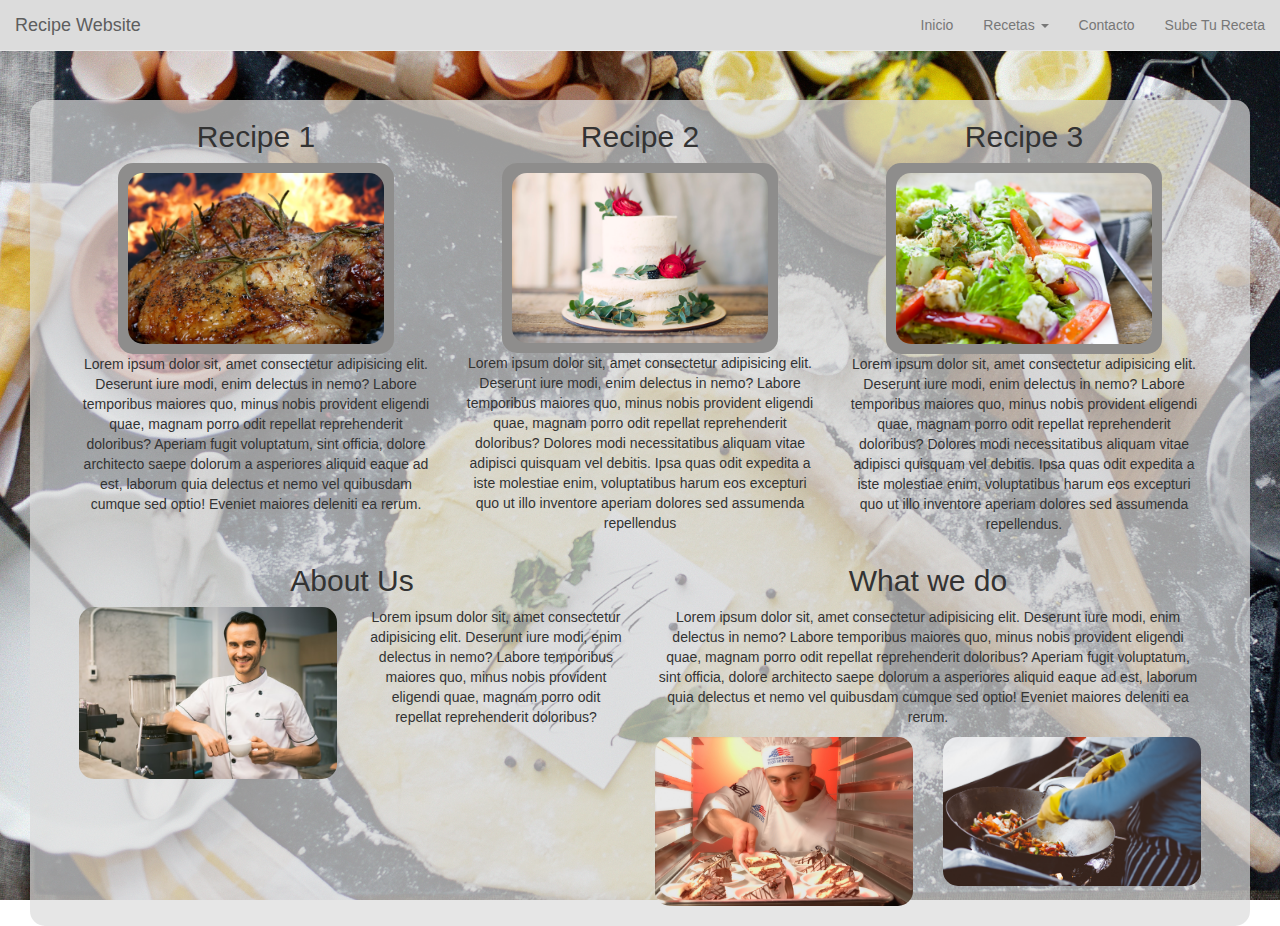
==== src/BootStrap/index.html @ 110aeee2 "Initial Set-Up Contains index and recetas web pages in mobile and desktop version" ====
<!DOCTYPE html>
<html>

<head>
  <meta charset="utf-8" />
  <meta http-equiv="X-UA-Compatible" content="IE=edge">
  <title>Recipe Website</title>
  <meta name="viewport" content="width=device-width, initial-scale=1">
  <link rel="stylesheet" href="https://maxcdn.bootstrapcdn.com/bootstrap/3.3.7/css/bootstrap.min.css" integrity="sha384-BVYiiSIFeK1dGmJRAkycuHAHRg32OmUcww7on3RYdg4Va+PmSTsz/K68vbdEjh4u"
    crossorigin="anonymous">
  <link rel="stylesheet" type="text/css" media="screen" href="custom.css" />
</head>

<body>


  <nav class="navbar navbar-default navbar-fixed-top">
    <div class="container-fluid">
      <!-- Brand and toggle get grouped for better mobile display -->
      <div class="navbar-header">
        <button type="button" class="navbar-toggle collapsed" data-toggle="collapse" data-target="#bs-example-navbar-collapse-1"
          aria-expanded="false">
          <span class="sr-only">Toggle navigation</span>
          <span class="icon-bar"></span>
          <span class="icon-bar"></span>
          <span class="icon-bar"></span>
        </button>
        <a class="navbar-brand" href="#">Recipe Website</a>
      </div>

      <!-- Collect the nav links, forms, and other content for toggling -->
      <div class="collapse navbar-collapse" id="bs-example-navbar-collapse-1">
        <ul class="nav navbar-nav">



          </li>
        </ul>

        <ul class="nav navbar-nav navbar-right">
          <li>
            <a href="index.html">Inicio</a>
          </li>
          <li class="dropdown">
            <a href="#" class="dropdown-toggle" data-toggle="dropdown" role="button" aria-haspopup="true" aria-expanded="false">Recetas
              <span class="caret"></span>
            </a>
            <ul class="dropdown-menu">
              <li>
                <a href="recetas.html">Action</a>
              </li>
              <li>
                <a href="recetas.html">Another action</a>
              </li>
              <li>
                <a href="recetas.html">Something else here</a>
              </li>
            </ul>
          </li>
          <li>
            <a href="#">Contacto</a>
          </li>
          <li>
            <a href="#">Sube Tu Receta</a>
          </li>
        </ul>
      </div>
      <!-- /.navbar-collapse -->
    </div>
    <!-- /.container-fluid -->
  </nav>



  <div id="main-wrapper">
    <div class="container" id="main-content" style="width:90vw">
      <div class="row">
        <div class="col-sm-4">
          <h2>Recipe 1</h2>
          <div class="fancy">
            <img src="index-images/recipe1.jpeg" class="recipeImg"> </div>
          <p>Lorem ipsum dolor sit, amet consectetur adipisicing elit. Deserunt iure modi, enim delectus in nemo?
            Labore temporibus
            maiores quo, minus nobis provident eligendi quae, magnam porro odit repellat reprehenderit doloribus?
            Aperiam
            fugit voluptatum, sint officia, dolore architecto saepe dolorum a asperiores aliquid eaque ad est, laborum
            quia
            delectus et nemo vel quibusdam cumque sed optio! Eveniet maiores deleniti ea rerum.</p>
        </div>

        <div class="col-sm-4">
          <h2>Recipe 2</h2>
          <div class="fancy">
            <img src="index-images/recipe2.jpeg" class="recipeImg"> </div>
          <p>Lorem ipsum dolor sit, amet consectetur adipisicing elit. Deserunt iure modi, enim delectus in nemo?
            Labore temporibus
            maiores quo, minus nobis provident eligendi quae, magnam porro odit repellat reprehenderit doloribus?
            Dolores
            modi necessitatibus aliquam vitae adipisci quisquam vel debitis. Ipsa quas odit expedita a iste molestiae
            enim,
            voluptatibus harum eos excepturi quo ut illo inventore aperiam dolores sed assumenda repellendus</p>
        </div>
        <div class="col-sm-4">
          <h2>Recipe 3</h2>
          <div class="fancy">
            <img src="index-images/recipe3.jpeg" class="recipeImg"> </div>
          <p>Lorem ipsum dolor sit, amet consectetur adipisicing elit. Deserunt iure modi, enim delectus in nemo?
            Labore temporibus
            maiores quo, minus nobis provident eligendi quae, magnam porro odit repellat reprehenderit doloribus?
            Dolores
            modi necessitatibus aliquam vitae adipisci quisquam vel debitis. Ipsa quas odit expedita a iste molestiae
            enim,
            voluptatibus harum eos excepturi quo ut illo inventore aperiam dolores sed assumenda repellendus.</p>
        </div>
      </div>
      <div class="row">
        <div class="col-sm-6">
          <div>
            <div class="row">
              <div class="col-sm-12">
                <h2>About Us</h2>
              </div>
            </div>
            <div class="row">
              <div class="col-sm-6">
                <img src="index-images/us.jpeg" style="width: 100%; border-radius: 15px"> </div>
              <div class="col-sm-6">
                <p> Lorem ipsum dolor sit, amet consectetur adipisicing elit. Deserunt iure modi, enim delectus in
                  nemo? Labore
                  temporibus maiores quo, minus nobis provident eligendi quae, magnam porro odit repellat reprehenderit
                  doloribus?</p>
              </div>
            </div>
          </div>


        </div>
        <div class="col-sm-6">
          <div>
            <div class="row">
              <div class="col-sm-12">
                <h2>What we do</h2>
              </div>
            </div>
            <div class="row">
              <div class="col-sm-12">
                <p> Lorem ipsum dolor sit, amet consectetur adipisicing elit. Deserunt iure modi, enim delectus in
                  nemo? Labore
                  temporibus maiores quo, minus nobis provident eligendi quae, magnam porro odit repellat reprehenderit
                  doloribus?
                  Aperiam fugit voluptatum, sint officia, dolore architecto saepe dolorum a asperiores aliquid eaque ad
                  est,
                  laborum quia delectus et nemo vel quibusdam cumque sed optio! Eveniet maiores deleniti ea rerum. </p>
              </div>
            </div>
            <div class="row">
              <div class="col-sm-6">
                <img src="index-images/us2.jpg" style="width: 100%; border-radius: 15px; ">
              </div>
              <div class="col-sm-6">
                <img src="index-images/us3.jpg" style="width: 100%; border-radius: 15px;   ">
              </div>
            </div>
          </div>
        </div>

      </div>
    </div>
  </div>

  <div>

  </div>
  <!--javascript sources-->
  <!-- jQuery (necessary for Bootstrap's JavaScript plugins) -->
  <script src="https://ajax.googleapis.com/ajax/libs/jquery/1.12.4/jquery.min.js"></script>
  <script src="https://maxcdn.bootstrapcdn.com/bootstrap/3.3.7/js/bootstrap.min.js" integrity="sha384-Tc5IQib027qvyjSMfHjOMaLkfuWVxZxUPnCJA7l2mCWNIpG9mGCD8wGNIcPD7Txa"
    crossorigin="anonymous"></script>
  <script src="main.js"></script>
</body>

</html>
---- src/BootStrap/custom.css ----
body{
    margin:0;
    background-image: url(background.jpg);
    background-size:cover; position: static;   
    background-repeat: no-repeat; 
    background-attachment: fixed;}

.container-fluid{background-color:#DCDCDC}
#main-content{
    margin-top: 100px;
    align-items: center;
    justify-content: center; 
    text-align: center}
#main-wrapper{
    background-color:rgba(220, 220, 220,0.7); 
    margin-right: 30px;
    margin-left: 30px;
    border-radius: 15px;
    min-height:80vh;
    padding-bottom: 20px;
    opacity: 1}
.fancy{
    padding: 10px;
    background-color: #8E8D8C;
    border-radius: 15px;
    width: fit-content;
    margin-left: auto;
    margin-right: auto;
    box-shadow: 4px, 4px,4px,2px}

.fancy> img {
    width: 20vw;
    border-radius:15px}
#us-ilus{width:25vw};


    


@media (min-width: 768px) { 
    .fancy> img {width:10px;}
 }


 @media (min-width: 100px) { 
    .fancy> img {width:50vw;}
 }


@media (min-width: 992px) { 
    .fancy> img {width: 20vw;}
 }


@media (min-width: 1200px) { 
.container{max-width: 95vw}
.fancy> img {width: 20vw;}
};


.container {
width: 95vw !important}
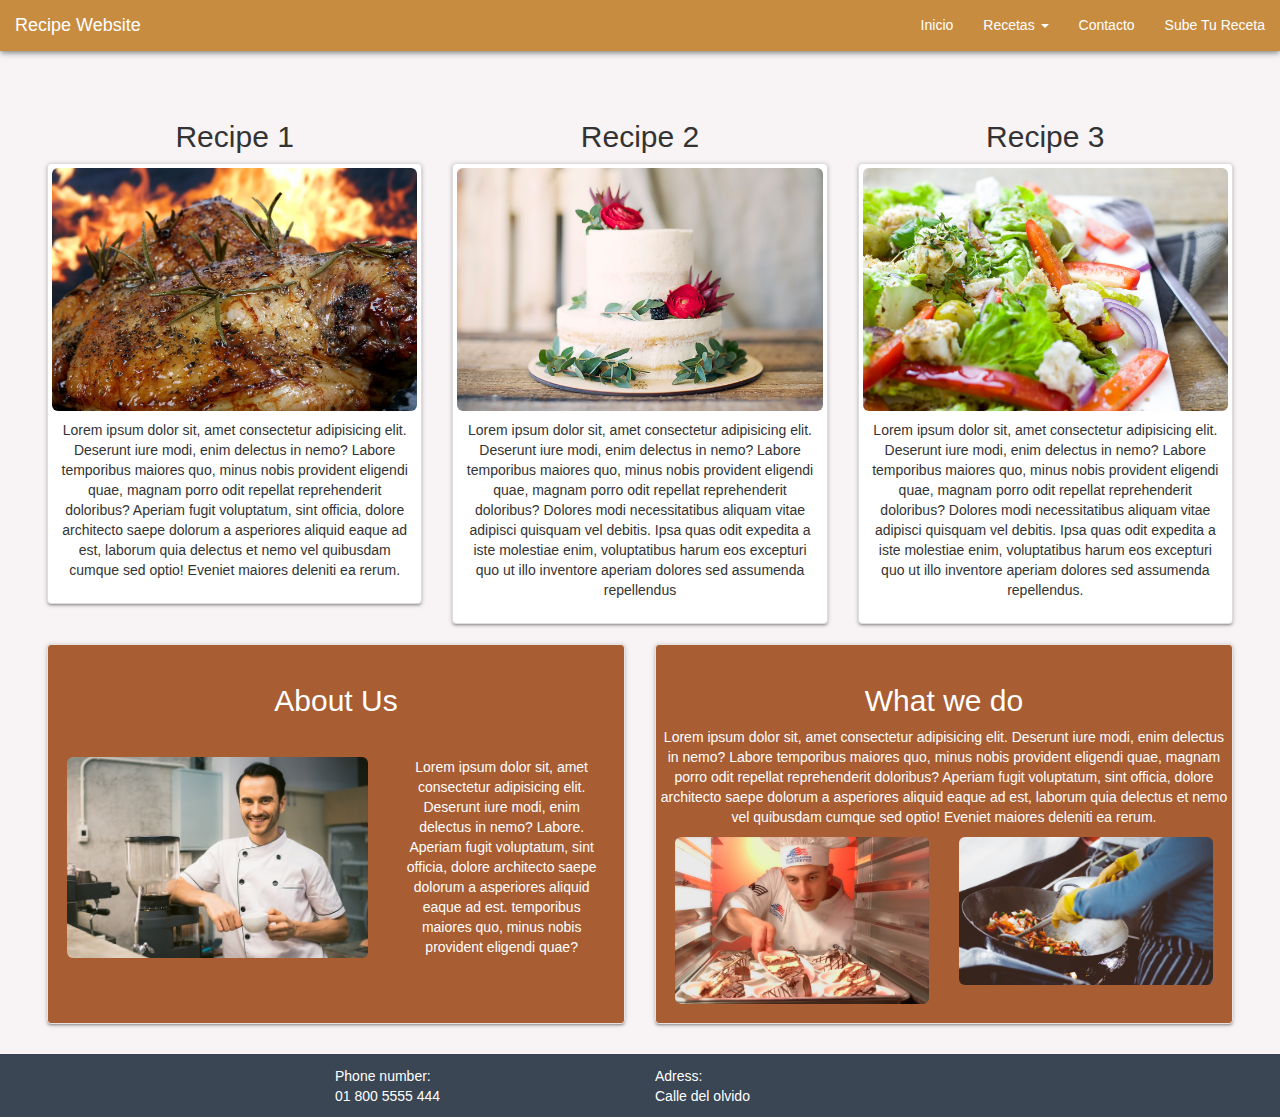
==== commit 02914843: "Modifies Design of Index" ====
--- a/src/BootStrap/index.html
+++ b/src/BootStrap/index.html
@@ -9,13 +9,16 @@
   <link rel="stylesheet" href="https://maxcdn.bootstrapcdn.com/bootstrap/3.3.7/css/bootstrap.min.css" integrity="sha384-BVYiiSIFeK1dGmJRAkycuHAHRg32OmUcww7on3RYdg4Va+PmSTsz/K68vbdEjh4u"
     crossorigin="anonymous">
   <link rel="stylesheet" type="text/css" media="screen" href="custom.css" />
+  <link rel="stylesheet" href="https://use.fontawesome.com/releases/v5.3.1/css/all.css" integrity="sha384-mzrmE5qonljUremFsqc01SB46JvROS7bZs3IO2EmfFsd15uHvIt+Y8vEf7N7fWAU" crossorigin="anonymous">
 </head>
 
-<body>
 
 
-  <nav class="navbar navbar-default navbar-fixed-top">
-    <div class="container-fluid">
+
+  <nav class="navbar navbar-inverse  z-depth-2 navbar-fixed-top" style="background-color:#C88C40
+  ; border-color:#C88C40
+  " >
+    <div class="container-fluid " style="background-color:#C88C40; color: white    ">
       <!-- Brand and toggle get grouped for better mobile display -->
       <div class="navbar-header">
         <button type="button" class="navbar-toggle collapsed" data-toggle="collapse" data-target="#bs-example-navbar-collapse-1"
@@ -25,11 +28,11 @@
           <span class="icon-bar"></span>
           <span class="icon-bar"></span>
         </button>
-        <a class="navbar-brand" href="#">Recipe Website</a>
+        <a class="navbar-brand" href="index.html">Recipe Website</a>
       </div>
 
       <!-- Collect the nav links, forms, and other content for toggling -->
-      <div class="collapse navbar-collapse" id="bs-example-navbar-collapse-1">
+      <div class="collapse navbar-collapse" id="bs-example-navbar-collapse-1" style="z-index: 1">
         <ul class="nav navbar-nav">
 
 
@@ -37,31 +40,32 @@
           </li>
         </ul>
 
-        <ul class="nav navbar-nav navbar-right">
+        <ul class="nav navbar-nav navbar-right" style="color: white" >
           <li>
             <a href="index.html">Inicio</a>
           </li>
-          <li class="dropdown">
-            <a href="#" class="dropdown-toggle" data-toggle="dropdown" role="button" aria-haspopup="true" aria-expanded="false">Recetas
+          <li class="dropdown" >
+            <a href="#" class="dropdown-toggle" data-toggle="dropdown" role="button" aria-haspopup="true" aria-expanded="false" style="z-index: 1">Recetas
               <span class="caret"></span>
             </a>
-            <ul class="dropdown-menu">
+            <ul class="dropdown-menu" style="z-index: -100;">
               <li>
-                <a href="recetas.html">Action</a>
+                <a href="recetas.html">Carnes</a>
               </li>
               <li>
-                <a href="recetas.html">Another action</a>
+                <a href="recetas.html">Ensaladas</a>
               </li>
               <li>
-                <a href="recetas.html">Something else here</a>
+                <a href="recetas.html">Postres</a>
               </li>
+            
             </ul>
           </li>
           <li>
-            <a href="#">Contacto</a>
+            <a href="contacto.html">Contacto</a>
           </li>
           <li>
-            <a href="#">Sube Tu Receta</a>
+            <a href="tuReceta.html">Sube Tu Receta</a>
           </li>
         </ul>
       </div>
@@ -77,99 +81,112 @@
       <div class="row">
         <div class="col-sm-4">
           <h2>Recipe 1</h2>
-          <div class="fancy">
-            <img src="index-images/recipe1.jpeg" class="recipeImg"> </div>
-          <p>Lorem ipsum dolor sit, amet consectetur adipisicing elit. Deserunt iure modi, enim delectus in nemo?
-            Labore temporibus
-            maiores quo, minus nobis provident eligendi quae, magnam porro odit repellat reprehenderit doloribus?
-            Aperiam
-            fugit voluptatum, sint officia, dolore architecto saepe dolorum a asperiores aliquid eaque ad est, laborum
-            quia
-            delectus et nemo vel quibusdam cumque sed optio! Eveniet maiores deleniti ea rerum.</p>
-        </div>
+          <div class="thumbnail  z-depth-1">
+            <img src="index-images/recipe1.jpeg" class="img-rounded img-responsive"> 
+           <div class="caption">
 
-        <div class="col-sm-4">
-          <h2>Recipe 2</h2>
-          <div class="fancy">
-            <img src="index-images/recipe2.jpeg" class="recipeImg"> </div>
-          <p>Lorem ipsum dolor sit, amet consectetur adipisicing elit. Deserunt iure modi, enim delectus in nemo?
-            Labore temporibus
-            maiores quo, minus nobis provident eligendi quae, magnam porro odit repellat reprehenderit doloribus?
-            Dolores
-            modi necessitatibus aliquam vitae adipisci quisquam vel debitis. Ipsa quas odit expedita a iste molestiae
-            enim,
-            voluptatibus harum eos excepturi quo ut illo inventore aperiam dolores sed assumenda repellendus</p>
-        </div>
-        <div class="col-sm-4">
-          <h2>Recipe 3</h2>
-          <div class="fancy">
-            <img src="index-images/recipe3.jpeg" class="recipeImg"> </div>
-          <p>Lorem ipsum dolor sit, amet consectetur adipisicing elit. Deserunt iure modi, enim delectus in nemo?
-            Labore temporibus
-            maiores quo, minus nobis provident eligendi quae, magnam porro odit repellat reprehenderit doloribus?
-            Dolores
-            modi necessitatibus aliquam vitae adipisci quisquam vel debitis. Ipsa quas odit expedita a iste molestiae
-            enim,
-            voluptatibus harum eos excepturi quo ut illo inventore aperiam dolores sed assumenda repellendus.</p>
-        </div>
-      </div>
-      <div class="row">
-        <div class="col-sm-6">
-          <div>
-            <div class="row">
-              <div class="col-sm-12">
-                <h2>About Us</h2>
-              </div>
-            </div>
-            <div class="row">
-              <div class="col-sm-6">
-                <img src="index-images/us.jpeg" style="width: 100%; border-radius: 15px"> </div>
-              <div class="col-sm-6">
-                <p> Lorem ipsum dolor sit, amet consectetur adipisicing elit. Deserunt iure modi, enim delectus in
-                  nemo? Labore
-                  temporibus maiores quo, minus nobis provident eligendi quae, magnam porro odit repellat reprehenderit
-                  doloribus?</p>
+             <p>Lorem ipsum dolor sit, amet consectetur adipisicing elit. Deserunt iure modi, enim delectus in nemo?
+               Labore temporibus
+               maiores quo, minus nobis provident eligendi quae, magnam porro odit repellat reprehenderit doloribus?
+               Aperiam
+               fugit voluptatum, sint officia, dolore architecto saepe dolorum a asperiores aliquid eaque ad est, laborum
+               quia
+               delectus et nemo vel quibusdam cumque sed optio! Eveniet maiores deleniti ea rerum.</p>
               </div>
             </div>
           </div>
 
+        <div class="col-sm-4">
+          <h2>Recipe 2</h2>
+          <div class="thumbnail  z-depth-1">
+            <img src="index-images/recipe2.jpeg" class="img-rounded img-responsive">
+            <div class="caption">
 
-        </div>
-        <div class="col-sm-6">
-          <div>
-            <div class="row">
-              <div class="col-sm-12">
-                <h2>What we do</h2>
+              <p>Lorem ipsum dolor sit, amet consectetur adipisicing elit. Deserunt iure modi, enim delectus in nemo?
+                Labore temporibus
+                maiores quo, minus nobis provident eligendi quae, magnam porro odit repellat reprehenderit doloribus?
+                Dolores
+                modi necessitatibus aliquam vitae adipisci quisquam vel debitis. Ipsa quas odit expedita a iste molestiae
+                enim,
+                voluptatibus harum eos excepturi quo ut illo inventore aperiam dolores sed assumenda repellendus</p>
               </div>
             </div>
-            <div class="row">
-              <div class="col-sm-12">
-                <p> Lorem ipsum dolor sit, amet consectetur adipisicing elit. Deserunt iure modi, enim delectus in
-                  nemo? Labore
-                  temporibus maiores quo, minus nobis provident eligendi quae, magnam porro odit repellat reprehenderit
-                  doloribus?
-                  Aperiam fugit voluptatum, sint officia, dolore architecto saepe dolorum a asperiores aliquid eaque ad
-                  est,
-                  laborum quia delectus et nemo vel quibusdam cumque sed optio! Eveniet maiores deleniti ea rerum. </p>
-              </div>
-            </div>
-            <div class="row">
-              <div class="col-sm-6">
-                <img src="index-images/us2.jpg" style="width: 100%; border-radius: 15px; ">
-              </div>
-              <div class="col-sm-6">
-                <img src="index-images/us3.jpg" style="width: 100%; border-radius: 15px;   ">
+        </div>
+        <div class="col-sm-4">
+          <h2>Recipe 3</h2>
+          <div class="thumbnail  z-depth-1">
+            <img src="index-images/recipe3.jpeg" class="img-responsive img-rounded"> 
+           <div class="caption">
+
+             <p>Lorem ipsum dolor sit, amet consectetur adipisicing elit. Deserunt iure modi, enim delectus in nemo?
+               Labore temporibus
+               maiores quo, minus nobis provident eligendi quae, magnam porro odit repellat reprehenderit doloribus?
+               Dolores
+               modi necessitatibus aliquam vitae adipisci quisquam vel debitis. Ipsa quas odit expedita a iste molestiae
+               enim,
+               voluptatibus harum eos excepturi quo ut illo inventore aperiam dolores sed assumenda repellendus.</p>
               </div>
             </div>
           </div>
-        </div>
+      </div>
+      <div class="row" style=" display:flex; flex-wrap: wrap;">
+        <div class="col-sm-6" style="display: flex;
+        flex-direction: column;">
+          <div class="well  z-depth-1" style="height: 100%;background-color: #A85D33; color: white ">
 
+            <div class="row">
+              <div class="col-sm-12 " > <h2>About Us</h2></div>
+            </div>
+            <div id="abt"class="row" style=" display: flex; height: calc(100% - 80px);">
+              <div class="col-xs-12 col-sm-7" style="display:flex; align-items: center"> <img src="index-images/us.jpeg" class="img-rounded img-responsive"> </div>
+              <div class="col-xs-12 col-sm-5"style="display: flex; align-items: center">Lorem ipsum dolor sit, amet consectetur adipisicing elit. Deserunt iure modi, enim delectus in
+                nemo? Labore.  Aperiam fugit voluptatum, sint officia, dolore architecto saepe dolorum a asperiores aliquid eaque ad est.
+                temporibus maiores quo, minus nobis provident eligendi quae?</div>
+                
+              </div>
+          </div>
+          </div>
+        
+
+          <div class="col-sm-6" style="display: flex;
+          flex-direction: column;" >
+              <div class="well  z-depth-1 " style="background-color: #A85D33; color:white">
+              <div class="row">
+                <div class="col-sm-12"  > <h2>What we do</h2>
+                </div>
+                  <div class="row">
+<div class="col-sm-12">
+  
+                    <p> Lorem ipsum dolor sit, amet consectetur adipisicing elit. Deserunt iure modi, enim delectus in
+                      nemo? Labore
+                      temporibus maiores quo, minus nobis provident eligendi quae, magnam porro odit repellat reprehenderit
+                      doloribus?
+                      Aperiam fugit voluptatum, sint officia, dolore architecto saepe dolorum a asperiores aliquid eaque ad
+                      est,
+                      laborum quia delectus et nemo vel quibusdam cumque sed optio! Eveniet maiores deleniti ea rerum. </p>
+                    </div>
+                  </div>
+              </div>
+              <div class="row">
+                <div class="col-sm-6"> <img src="index-images/us2.jpg" class="img-rounded img-responsive"> </div>
+                <div class="hidden-sm hidden-md hidden-lg" style="padding: 10px"></div>
+                <div class="col-sm-6"> <img src="index-images/us3.jpg" class="img-rounded img-responsive"></div>
+                
+              </div>
+              </div>
       </div>
     </div>
   </div>
+</div>
 
-  <div>
 
+  <div class="container-fluid" style="margin-top: 10px; background-color:#3A4653; color:white; padding-bottom: 10px;padding-top: 10px">
+<div class="row" style=" display: flex;
+align-items: center;">
+<div class="col-xs-4 col-sm-3" ><i class="fab fa-facebook-square glyph-foot"></i> <i class="fab fa-twitter-square glyph-foot"></i> <i class="fab fa-youtube-square glyph-foot" style="margin-right: 0px"></i></div>
+<div class="col-xs-6 col-sm-6"><div class="row"><div class="col-sm-6">Phone number:<br> 01 800 5555 444</div><div class="col-sm-6">Adress:<br> Calle del olvido</div></div></div>
+ <div class="col-xs-2 col-sm-3"></div>
+</div>
   </div>
   <!--javascript sources-->
   <!-- jQuery (necessary for Bootstrap's JavaScript plugins) -->
--- a/src/BootStrap/custom.css
+++ b/src/BootStrap/custom.css
@@ -1,9 +1,11 @@
 body{
     margin:0;
-    background-image: url(background.jpg);
+    /* background-image: url(background.jpg); */
     background-size:cover; position: static;   
     background-repeat: no-repeat; 
     background-attachment: fixed;}
+
+  
 
 .container-fluid{background-color:#DCDCDC}
 #main-content{
@@ -11,14 +13,7 @@
     align-items: center;
     justify-content: center; 
     text-align: center}
-#main-wrapper{
-    background-color:rgba(220, 220, 220,0.7); 
-    margin-right: 30px;
-    margin-left: 30px;
-    border-radius: 15px;
-    min-height:80vh;
-    padding-bottom: 20px;
-    opacity: 1}
+
 .fancy{
     padding: 10px;
     background-color: #8E8D8C;
@@ -33,30 +28,74 @@
     border-radius:15px}
 #us-ilus{width:25vw};
 
+.vcenter {
+    display: inline-block;
+    vertical-align: middle;
+    float: none;
+}
+    
+body{background-color: #F8F4F5
+}
 
-    
+.navbar-inverse .navbar-brand {
+    color:white;
+}
+.navbar-inverse .navbar-nav>li>a {
+    color:white;
+}
+.container {
+width: 95vw !important}
 
+#ing2-back > ul{list-style: none;text-align: left; margin-left:40%;padding: 0}
 
-@media (min-width: 768px) { 
-    .fancy> img {width:10px;}
- }
+.navbar-inverse .navbar-nav>.open>a, .navbar-inverse .navbar-nav>.open>a:focus, .navbar-inverse .navbar-nav>.open>a:hover, .navbar-inverse .navbar-toggle:focus, .navbar-inverse .navbar-toggle:hover  {
+    color: #fff;
+    background-color: #A85D33;}
+    .navbar-inverse .navbar-toggle {
+        border-color: #A85D33;
+    }
 
+/*  ###########################  Material Design    ######################################## */
+.z-depth-0 {
+    -webkit-box-shadow: none !important;
+    box-shadow: none !important;
+}
+.z-depth-1{
+    -webkit-box-shadow: 0 2px 2px 0 rgba(0,0,0,0.14), 0 3px 1px -2px rgba(0,0,0,0.12), 0 1px 5px 0 rgba(0,0,0,0.2);
+    box-shadow: 0 2px 2px 0 rgba(0,0,0,0.14), 0 3px 1px -2px rgba(0,0,0,0.12), 0 1px 5px 0 rgba(0,0,0,0.2);
+}
+.z-depth-2 {
+        -webkit-box-shadow: 0 4px 5px 0 rgba(0,0,0,0.14), 0 1px 10px 0 rgba(0,0,0,0.12), 0 2px 4px -1px rgba(0,0,0,0.3);
+        box-shadow: 0 4px 5px 0 rgba(0,0,0,0.14), 0 1px 10px 0 rgba(0,0,0,0.12), 0 2px 4px -1px rgba(0,0,0,0.3);
+}
+.z-depth-3 {
+    -webkit-box-shadow: 0 8px 17px 2px rgba(0,0,0,0.14), 0 3px 14px 2px rgba(0,0,0,0.12), 0 5px 5px -3px rgba(0,0,0,0.2);
+    box-shadow: 0 8px 17px 2px rgba(0,0,0,0.14), 0 3px 14px 2px rgba(0,0,0,0.12), 0 5px 5px -3px rgba(0,0,0,0.2);
+}    
+.glyph-foot{font-size: 30px;margin-right: 10px}
+/* ■ ■ ■ ■ ■ ■ ■ ■ ■ ■ ■ ■ ■ ■ Media Queries ■ ■ ■ ■ ■ ■ ■ ■ ■ ■ ■ ■ ■ ■ ■ ■ ■ ■ ■ ■ ■ ■ ■ ■ */
 
- @media (min-width: 100px) { 
-    .fancy> img {width:50vw;}
- }
+    /* Large Devices, Wide Screens */
+    @media only screen and (max-width : 1200px) {
 
+    }
 
-@media (min-width: 992px) { 
-    .fancy> img {width: 20vw;}
- }
+    /* Medium Devices, Desktops */
+    @media only screen and (max-width : 992px) {
 
+    }
 
-@media (min-width: 1200px) { 
-.container{max-width: 95vw}
-.fancy> img {width: 20vw;}
-};
+    /* Small Devices, Tablets */
+    @media only screen and (max-width : 768px) {
+.glyph-foot {margin-right: 8px; font-size: 24px}
+#abt{display: block !important} }
 
+    /* Extra Small Devices, Phones */ 
+    @media only screen and (max-width : 480px) {
+.glyph-foot {margin-right: 8px; font-size: 18px}
+   #abt{display: block !important} }
 
-.container {
-width: 95vw !important}+    /* Custom, iPhone Retina */ 
+    @media only screen and (max-width : 320px) {
+.glyph-foot {margin-right: 4px; font-size: 18px}
+    }